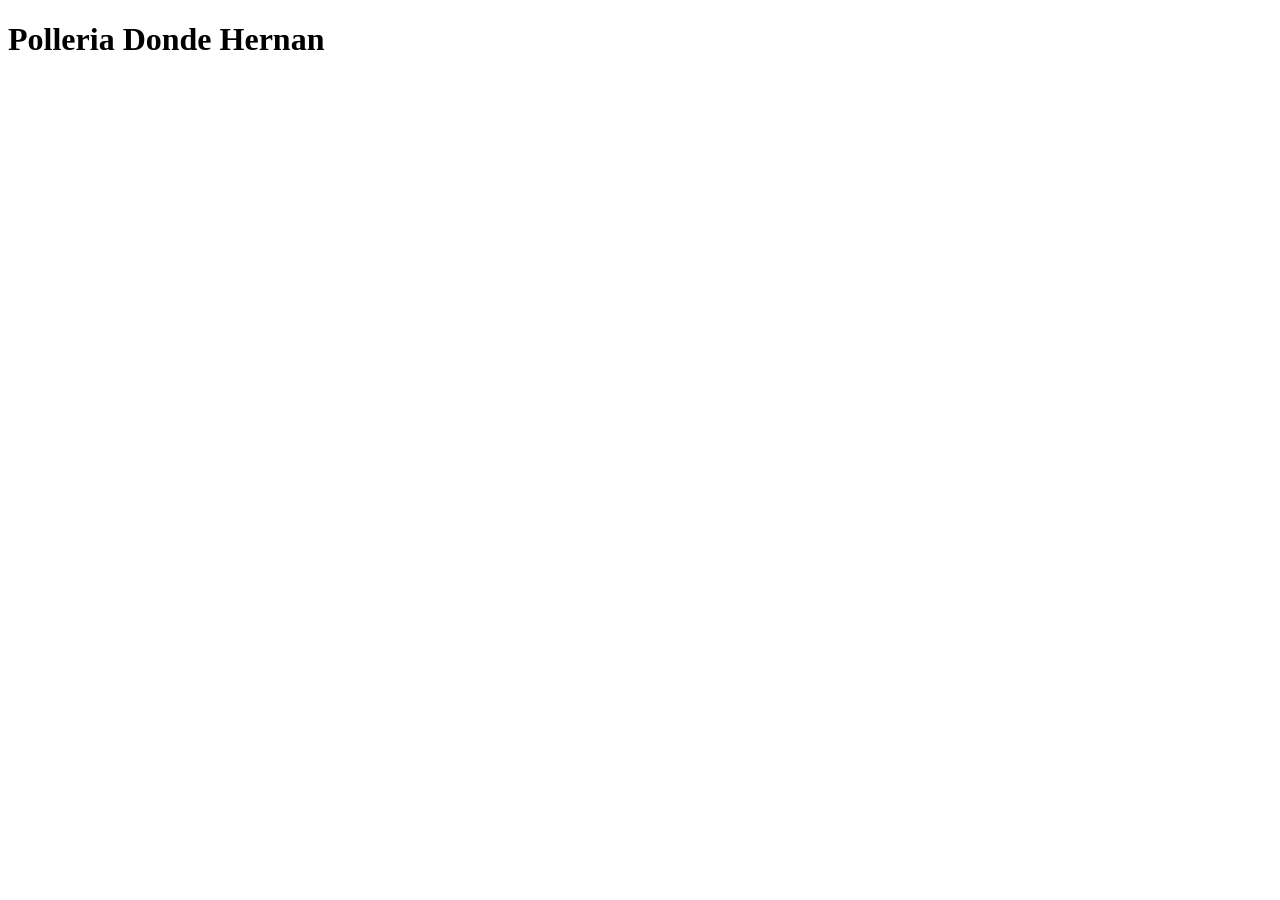
==== index.html @ 8659143b "Crear pagina de Polleria Donde Hernan" ====
<!DOCTYPE html>
<html lang="es">
<head>
    <meta charset="UTF-8">
    <meta name="viewport" content="width=device-width, initial-scale=1.0">
    <title>Polleria Donde Hernan</title>
    <link rel="stylesheet" href="style.css">
</head>
<body>
    <h1>Polleria Donde Hernan</h1>
</body>
</html>
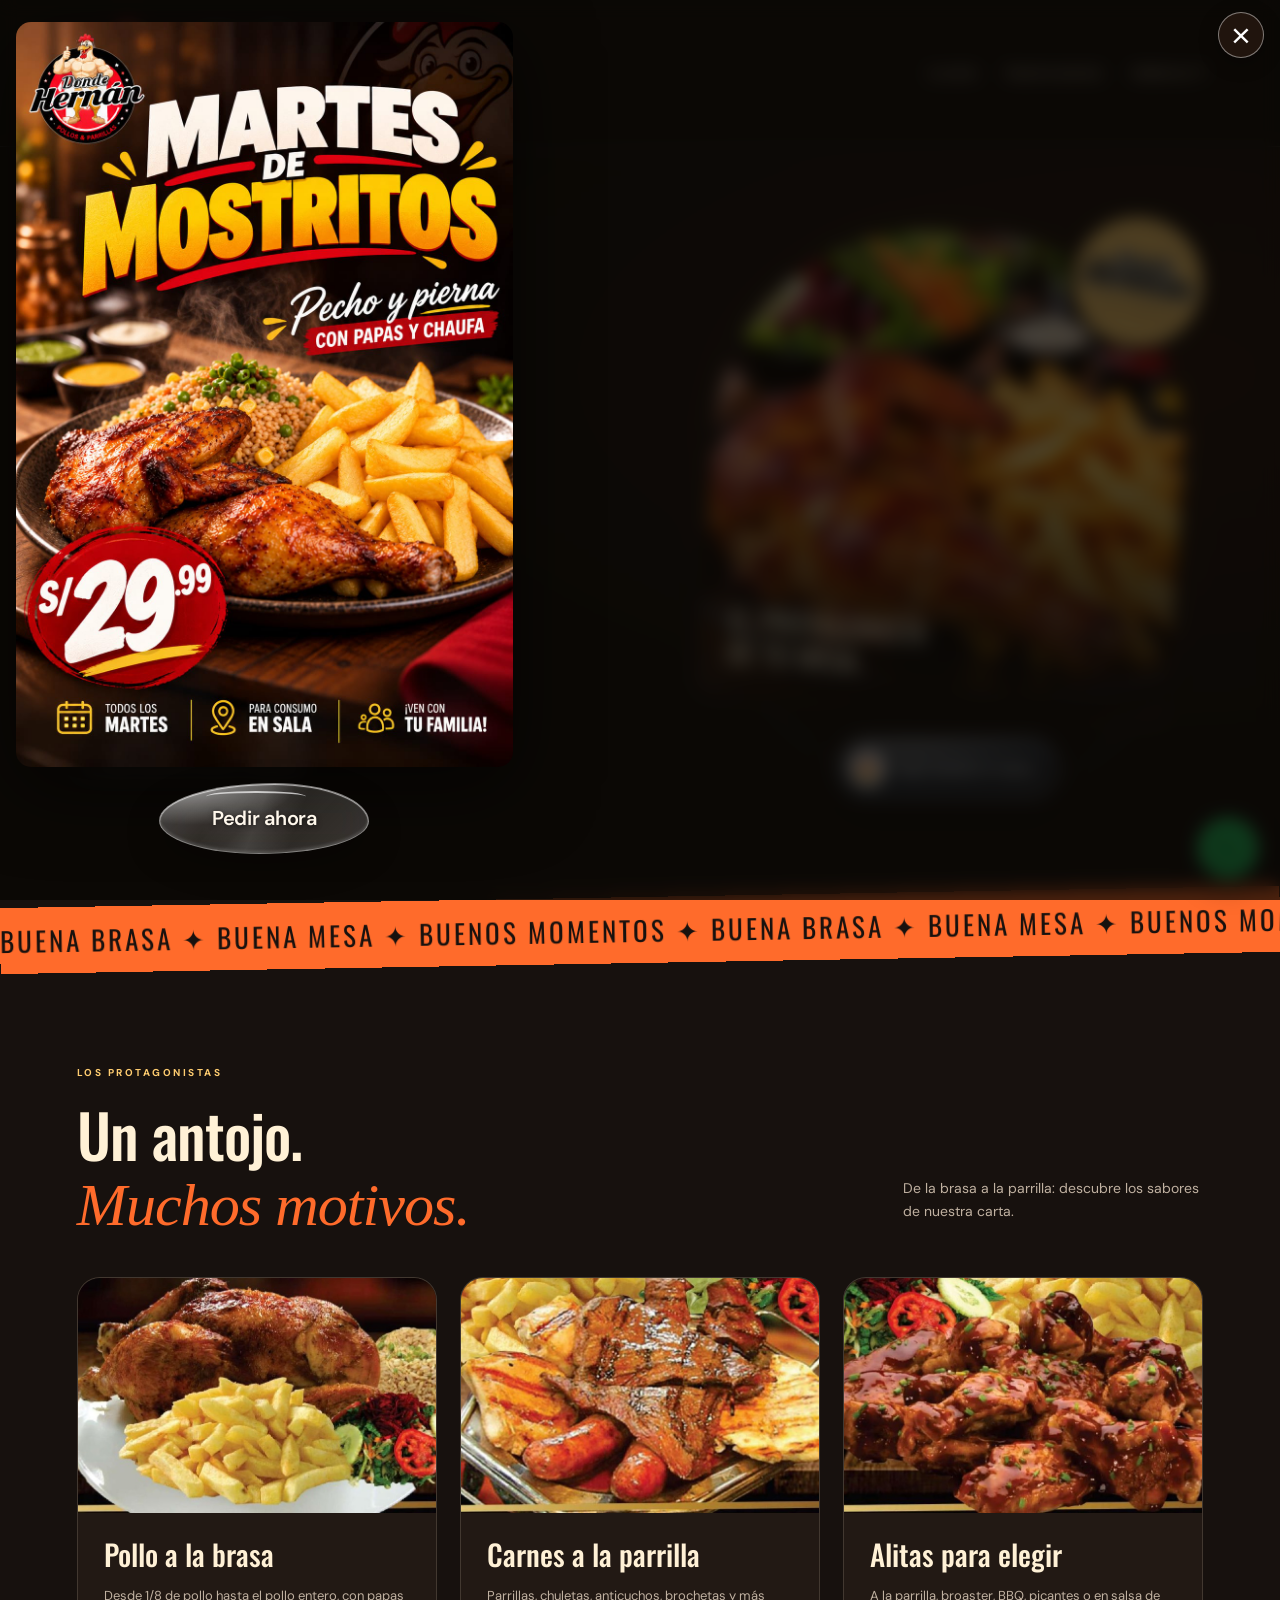
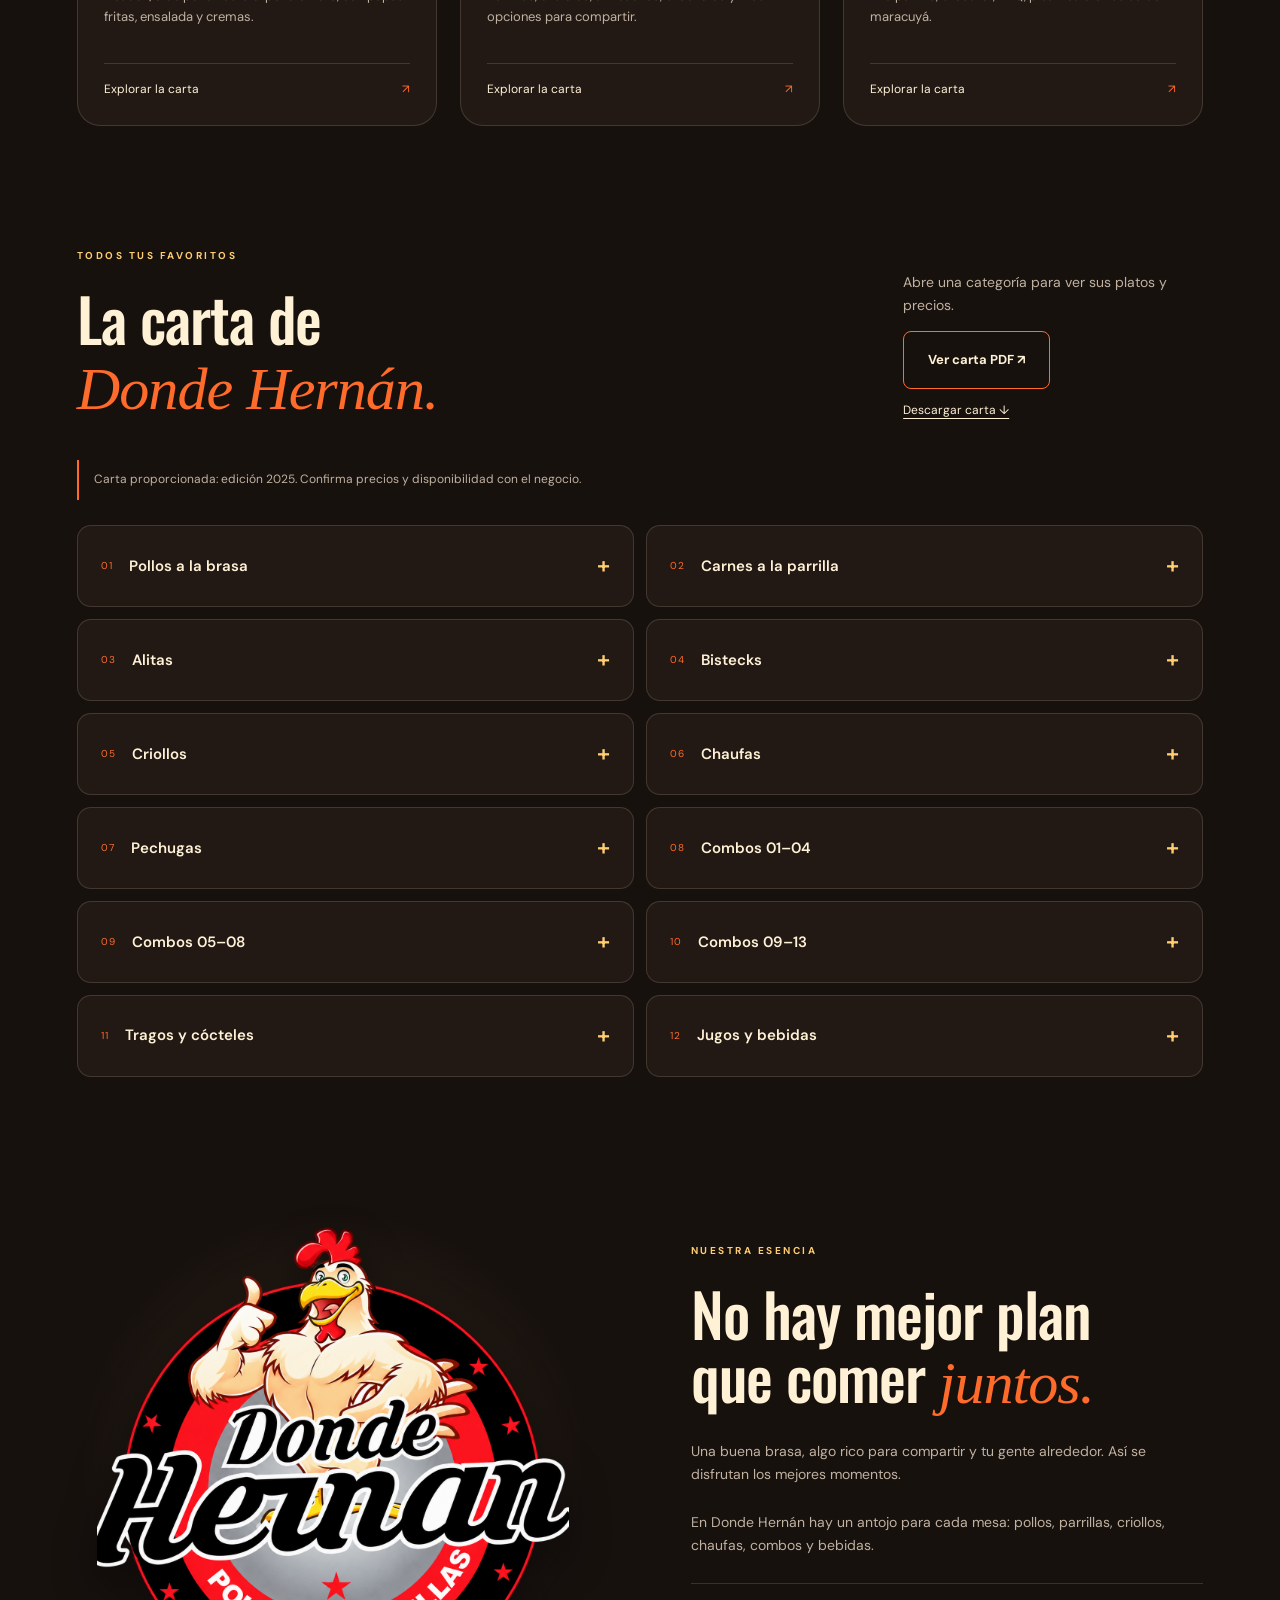
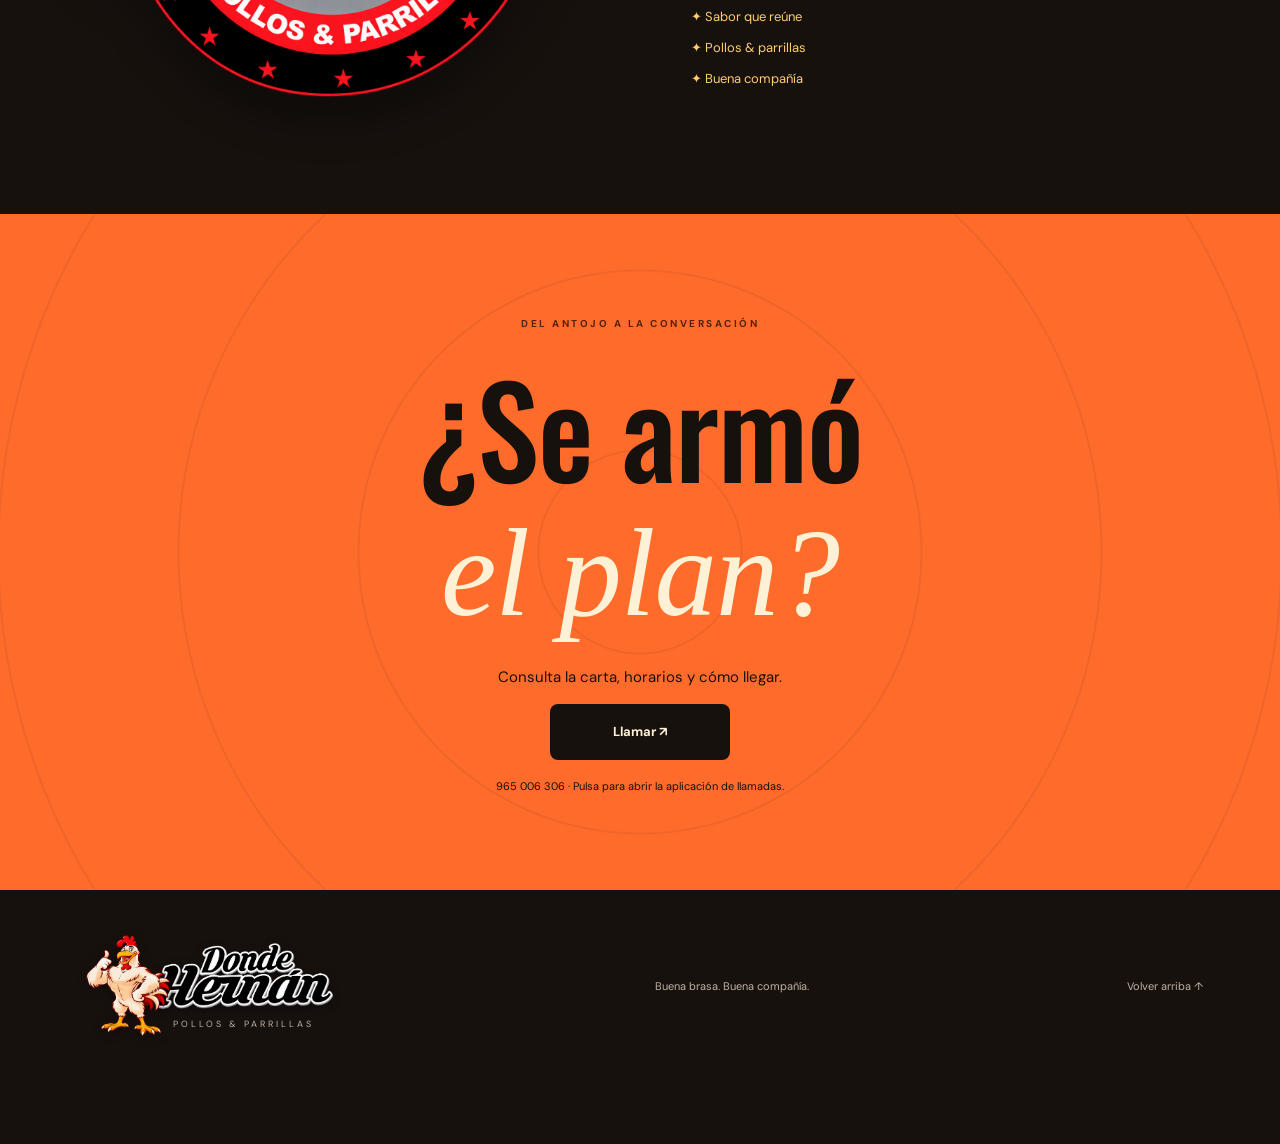
==== commit 84b4f555: "Actualizar web de Polleria Donde Hernan a v6" ====
--- a/index.html
+++ b/index.html
@@ -1,12 +1 @@
-<!DOCTYPE html>
-<html lang="es">
-<head>
-    <meta charset="UTF-8">
-    <meta name="viewport" content="width=device-width, initial-scale=1.0">
-    <title>Polleria Donde Hernan</title>
-    <link rel="stylesheet" href="style.css">
-</head>
-<body>
-    <h1>Polleria Donde Hernan</h1>
-</body>
-</html>+<!doctype html><html lang="es"><head><meta charset="utf-8"><meta name="viewport" content="width=device-width, initial-scale=1"><meta name="theme-color" content="#17110e"><meta name="description" content="Donde Hernán: pollos y parrillas. Descubre nuestra carta y encuentra tu próximo gran antojo."><title>Donde Hernán · Pollos & Parrillas</title><link rel="stylesheet" href="style.css"></head><body><details class="promo-popup" open><summary class="promo-close" aria-label="Cerrar anuncio"><span aria-hidden="true">×</span><span class="sr-only">Cerrar anuncio</span></summary><div class="promo-backdrop"></div><div class="promo-content"><img class="promo-image" src="assets/promocion-martes.jpg" alt="Martes de mostritos en Donde Hernán. Pecho y pierna con papas y chaufa, S/ 29.99. Todos los martes, para consumo en sala." width="1024" height="1536" fetchpriority="high"><a class="liquid-glass promo-order" href="https://wa.me/51965006306?text=Hola%20Donde%20Hern%C3%A1n%2C%20quisiera%20consultar%20la%20promoci%C3%B3n%20Martes%20de%20Mostritos%20para%20consumo%20en%20sala." target="_blank" rel="noopener noreferrer">Pedir ahora</a></div></details><a class="skip" href="#inicio">Ir al contenido</a><header><a class="brand" href="#inicio"><img class="brand-mascot" src="assets/gallo.png" alt=""><span class="brand-type"><img class="brand-wordmark" src="assets/donde-hernan.png" alt="Donde Hernán"><small>POLLOS & PARRILLAS</small></span></a><nav aria-label="Navegación"><a href="#carta">La carta</a><a href="#esencia">Nuestra esencia</a><a href="#contacto">Hablemos ↗</a></nav></header><main><section class="hero wrap" id="inicio"><div class="hero-copy"><span class="eyebrow">✦ EL PLAN SE ARMA AQUÍ</span><h1>Hay antojos<br>que piden<br><em>buena brasa.</em></h1><p>Pollo a la brasa, parrillas y una mesa llena de buenos momentos. El sabor tiene nombre: Donde Hernán.</p><div class="actions"><a class="button" href="#carta">Descubre nuestra carta ↗</a><a class="subtle" href="#contacto">Conversemos →</a></div><small class="note">— La mejor parte de la mesa es compartirla.</small></div><div class="hero-art"><div class="hero-image"><img src="assets/pollo-principal.jpg" alt="Pollo a la brasa con papas y ensalada, fotografía de la carta de Donde Hernán" width="840" height="480"><span>EL PROTAGONISTA<br>DE TU MESA.</span></div><div class="stamp stamp-wordmark"><img src="assets/donde-hernan.png" alt="Donde Hernán"><span>POLLOS & PARRILLAS</span></div><button class="tag liquid-glass taste-drop" type="button"><span class="taste-icon" aria-hidden="true">🔥</span><span>Aquí manda el sabor.</span></button></div></section><div class="ticker" aria-hidden="true"><div>BUENA BRASA ✦ BUENA MESA ✦ BUENOS MOMENTOS ✦ BUENA BRASA ✦ BUENA MESA ✦ BUENOS MOMENTOS ✦ </div></div><section class="wrap" id="favoritos"><div class="heading"><div><span class="eyebrow">LOS PROTAGONISTAS</span><h2>Un antojo.<br><em>Muchos motivos.</em></h2></div><p>De la brasa a la parrilla: descubre los sabores de nuestra carta.</p></div><div class="cards"><article class="card"><img src="assets/pollo.jpg" alt="Pollo a la brasa, fotografía de la carta" loading="lazy" width="840" height="480"><div><h3>Pollo a la brasa</h3><p>Desde 1/8 de pollo hasta el pollo entero, con papas fritas, ensalada y cremas.</p><a href="#carta">Explorar la carta <span>↗</span></a></div></article><article class="card"><img src="assets/parrilla.jpg" alt="Carnes a la parrilla, fotografía de la carta" loading="lazy" width="840" height="480"><div><h3>Carnes a la parrilla</h3><p>Parrillas, chuletas, anticuchos, brochetas y más opciones para compartir.</p><a href="#carta">Explorar la carta <span>↗</span></a></div></article><article class="card"><img src="assets/alitas.jpg" alt="Alitas para elegir, fotografía de la carta" loading="lazy" width="840" height="480"><div><h3>Alitas para elegir</h3><p>A la parrilla, broaster, BBQ, picantes o en salsa de maracuyá.</p><a href="#carta">Explorar la carta <span>↗</span></a></div></article></div></section><section class="wrap carta" id="carta"><div class="heading"><div><span class="eyebrow">TODOS TUS FAVORITOS</span><h2>La carta de<br><em>Donde Hernán.</em></h2></div><div><p>Abre una categoría para ver sus platos y precios.</p><a class="button outline" href="assets/carta-2025.pdf" target="_blank" rel="noopener">Ver carta PDF ↗</a><a class="download" href="assets/carta-2025.pdf" download>Descargar carta ↓</a></div></div><p class="notice">Carta proporcionada: edición 2025. Confirma precios y disponibilidad con el negocio.</p><div class="menu-grid"><details class="menu-category"><summary><span class="category-no">01</span>Pollos a la brasa<span class="plus">+</span></summary><div class="menu-sheet"><a href="assets/carta-01.jpg" target="_blank" rel="noopener"><img src="assets/carta-01.jpg" alt="Carta 2025 de Donde Hernán: Pollos a la brasa, platos y precios" loading="lazy" width="990" height="1400"></a><p>Amplía la imagen para leer todos los detalles.</p></div></details><details class="menu-category"><summary><span class="category-no">02</span>Carnes a la parrilla<span class="plus">+</span></summary><div class="menu-sheet"><a href="assets/carta-02.jpg" target="_blank" rel="noopener"><img src="assets/carta-02.jpg" alt="Carta 2025 de Donde Hernán: Carnes a la parrilla, platos y precios" loading="lazy" width="990" height="1400"></a><p>Amplía la imagen para leer todos los detalles.</p></div></details><details class="menu-category"><summary><span class="category-no">03</span>Alitas<span class="plus">+</span></summary><div class="menu-sheet"><a href="assets/carta-03.jpg" target="_blank" rel="noopener"><img src="assets/carta-03.jpg" alt="Carta 2025 de Donde Hernán: Alitas, platos y precios" loading="lazy" width="990" height="1400"></a><p>Amplía la imagen para leer todos los detalles.</p></div></details><details class="menu-category"><summary><span class="category-no">04</span>Bistecks<span class="plus">+</span></summary><div class="menu-sheet"><a href="assets/carta-04.jpg" target="_blank" rel="noopener"><img src="assets/carta-04.jpg" alt="Carta 2025 de Donde Hernán: Bistecks, platos y precios" loading="lazy" width="990" height="1400"></a><p>Amplía la imagen para leer todos los detalles.</p></div></details><details class="menu-category"><summary><span class="category-no">05</span>Criollos<span class="plus">+</span></summary><div class="menu-sheet"><a href="assets/carta-05.jpg" target="_blank" rel="noopener"><img src="assets/carta-05.jpg" alt="Carta 2025 de Donde Hernán: Criollos, platos y precios" loading="lazy" width="990" height="1400"></a><p>Amplía la imagen para leer todos los detalles.</p></div></details><details class="menu-category"><summary><span class="category-no">06</span>Chaufas<span class="plus">+</span></summary><div class="menu-sheet"><a href="assets/carta-06.jpg" target="_blank" rel="noopener"><img src="assets/carta-06.jpg" alt="Carta 2025 de Donde Hernán: Chaufas, platos y precios" loading="lazy" width="990" height="1400"></a><p>Amplía la imagen para leer todos los detalles.</p></div></details><details class="menu-category"><summary><span class="category-no">07</span>Pechugas<span class="plus">+</span></summary><div class="menu-sheet"><a href="assets/carta-07.jpg" target="_blank" rel="noopener"><img src="assets/carta-07.jpg" alt="Carta 2025 de Donde Hernán: Pechugas, platos y precios" loading="lazy" width="990" height="1400"></a><p>Amplía la imagen para leer todos los detalles.</p></div></details><details class="menu-category"><summary><span class="category-no">08</span>Combos 01–04<span class="plus">+</span></summary><div class="menu-sheet"><a href="assets/carta-08.jpg" target="_blank" rel="noopener"><img src="assets/carta-08.jpg" alt="Carta 2025 de Donde Hernán: Combos 01–04, platos y precios" loading="lazy" width="990" height="1400"></a><p>Amplía la imagen para leer todos los detalles.</p></div></details><details class="menu-category"><summary><span class="category-no">09</span>Combos 05–08<span class="plus">+</span></summary><div class="menu-sheet"><a href="assets/carta-09.jpg" target="_blank" rel="noopener"><img src="assets/carta-09.jpg" alt="Carta 2025 de Donde Hernán: Combos 05–08, platos y precios" loading="lazy" width="990" height="1400"></a><p>Amplía la imagen para leer todos los detalles.</p></div></details><details class="menu-category"><summary><span class="category-no">10</span>Combos 09–13<span class="plus">+</span></summary><div class="menu-sheet"><a href="assets/carta-10.jpg" target="_blank" rel="noopener"><img src="assets/carta-10.jpg" alt="Carta 2025 de Donde Hernán: Combos 09–13, platos y precios" loading="lazy" width="990" height="1400"></a><p>Amplía la imagen para leer todos los detalles.</p></div></details><details class="menu-category"><summary><span class="category-no">11</span>Tragos y cócteles<span class="plus">+</span></summary><div class="menu-sheet"><a href="assets/carta-11.jpg" target="_blank" rel="noopener"><img src="assets/carta-11.jpg" alt="Carta 2025 de Donde Hernán: Tragos y cócteles, platos y precios" loading="lazy" width="990" height="1400"></a><p>Amplía la imagen para leer todos los detalles.</p></div></details><details class="menu-category"><summary><span class="category-no">12</span>Jugos y bebidas<span class="plus">+</span></summary><div class="menu-sheet"><a href="assets/carta-12.jpg" target="_blank" rel="noopener"><img src="assets/carta-12.jpg" alt="Carta 2025 de Donde Hernán: Jugos y bebidas, platos y precios" loading="lazy" width="990" height="1400"></a><p>Amplía la imagen para leer todos los detalles.</p></div></details></div></section><section class="wrap about" id="esencia"><div class="logo-panel"><img src="assets/logo.png" alt="Donde Hernán, pollos y parrillas" loading="lazy" width="700" height="700"></div><div><span class="eyebrow">NUESTRA ESENCIA</span><h2>No hay mejor plan<br>que comer <em>juntos.</em></h2><p>Una buena brasa, algo rico para compartir y tu gente alrededor. Así se disfrutan los mejores momentos.</p><p>En Donde Hernán hay un antojo para cada mesa: pollos, parrillas, criollos, chaufas, combos y bebidas.</p><div class="values"><span>✦ Sabor que reúne</span><span>✦ Pollos & parrillas</span><span>✦ Buena compañía</span></div></div></section><section class="contact wrap" id="contacto"><span class="eyebrow">DEL ANTOJO A LA CONVERSACIÓN</span><h2>¿Se armó<br><em>el plan?</em></h2><p>Consulta la carta, horarios y cómo llegar.</p><a class="button dark call-button" href="tel:+51965006306">Llamar ↗</a><small>965 006 306 · Pulsa para abrir la aplicación de llamadas.</small></section></main><footer><a class="brand" href="#inicio"><img class="brand-mascot" src="assets/gallo.png" alt=""><span class="brand-type"><img class="brand-wordmark" src="assets/donde-hernan.png" alt="Donde Hernán"><small>POLLOS & PARRILLAS</small></span></a><p>Buena brasa. Buena compañía.</p><a href="#inicio">Volver arriba ↑</a></footer><a class="whatsapp-float" href="https://wa.me/51965006306?text=Hola%20Donde%20Hern%C3%A1n%2C%20quisiera%20hacer%20un%20pedido." target="_blank" rel="noopener noreferrer" aria-label="Escribir por WhatsApp"><svg viewBox="0 0 32 32" fill="none" aria-hidden="true"><path d="M26.8 5.2A15.2 15.2 0 0 0 3 23.6L1 31l7.6-2A15.2 15.2 0 0 0 31 15.8c0-4-1.5-7.8-4.2-10.6Z" stroke="currentColor" stroke-width="2"/><path d="M10 8c-.8 0-2 1.5-2 3.5 0 5 7.5 12 12 12 2 0 4-1.5 4-2.5l-4-2-2 2c-3-1-6-4-7-7l2-2-2-4h-1Z" fill="currentColor"/></svg></a></body></html>
--- a/style.css
+++ b/style.css
@@ -0,0 +1,65 @@
+@import url('https://fonts.googleapis.com/css2?family=DM+Sans:wght@400;500;600;700&family=Oswald:wght@500;600;700&display=swap');
+:root{--bg:#17110e;--surface:#221914;--cream:#fff1d6;--muted:#c0b1a1;--orange:#ff6b2b;--yellow:#ffcd70;--line:#fff1d625}*{box-sizing:border-box}html{scroll-behavior:smooth;scroll-padding-top:105px}body{margin:0;background:var(--bg);color:var(--cream);font-family:'DM Sans',sans-serif;line-height:1.65}a{color:inherit;text-decoration:none}img{display:block;max-width:100%}h1,h2,h3,p{margin-top:0}h1,h2,h3{line-height:1.06}h1,h2,h3,.brand{font-family:'Oswald',sans-serif}a:focus-visible,summary:focus-visible{outline:3px solid var(--yellow);outline-offset:6px}::selection{background:var(--orange);color:var(--bg)}.skip{position:fixed;left:12px;top:-90px;z-index:99;background:var(--cream);color:var(--bg);padding:12px}.skip:focus{top:10px}.wrap{padding:95px max(6vw,calc((100vw - 1260px)/2))}header{position:sticky;top:0;z-index:20;display:flex;justify-content:space-between;align-items:center;padding:15px 6vw;gap:20px;background:#17110ef2;backdrop-filter:blur(16px);border-bottom:1px solid var(--line)}.brand{display:flex;align-items:center;gap:12px;line-height:1.2;font-size:23px;font-weight:600}.brand img{width:62px;height:62px;object-fit:contain;border-radius:12px;background:#fff}.brand small{display:block;font:9px 'DM Sans',sans-serif;letter-spacing:3px;color:var(--muted);margin-top:7px}nav{display:flex;gap:30px;font-size:13px}nav a:hover{color:var(--orange)}.hero{display:grid;grid-template-columns:1.05fr 1fr;align-items:center;gap:7%;padding-top:65px;min-height:720px;overflow:hidden;background:radial-gradient(ellipse at 90% 30%,#ff6b2b15,transparent 50%)}.hero-copy{animation:enter .8s both}.eyebrow{font-size:10px;letter-spacing:2.5px;font-weight:700;color:var(--yellow)}h1{font-size:clamp(58px,6.5vw,96px);letter-spacing:-3px;margin:24px 0}em{font-family:Georgia,serif;font-weight:400;color:var(--orange)}.hero p{max-width:430px;color:var(--muted);font-size:16px}.actions{display:flex;align-items:center;gap:25px;flex-wrap:wrap;margin-top:30px}.button{display:inline-flex;justify-content:center;align-items:center;padding:17px 24px;background:var(--orange);color:var(--bg);border-radius:8px;font-size:13px;font-weight:700;transition:transform .25s,box-shadow .25s}.button:hover{transform:translateY(-4px);box-shadow:0 12px 25px #0004}.subtle{font-size:12px;border-bottom:1px solid var(--line);padding:9px 0}.note{display:block;margin-top:35px;font-size:11px;color:var(--muted)}.hero-art{position:relative;padding:20px;animation:enter 1s .15s both;min-width:0}.hero-art:before{content:'';position:absolute;inset:0;border:1px solid var(--line);border-radius:50%;transform:rotate(-12deg)}.hero-image{height:480px;border-radius:45% 45% 20px 20px;overflow:hidden;position:relative;transform:rotate(4deg);background:#45301d}.hero-image img{width:100%;height:100%;object-fit:cover}.hero-image:after{content:'';position:absolute;inset:0;background:linear-gradient(transparent 45%,#17110ee8)}.hero-image>span{position:absolute;bottom:30px;left:28px;z-index:1;font:30px/1.1 'Oswald',sans-serif}.stamp{position:absolute;right:0;top:5px;width:130px;height:130px;border-radius:50%;background:var(--yellow);color:var(--bg);display:flex;flex-direction:column;align-items:center;justify-content:center;font-size:8px;letter-spacing:1px;transform:rotate(12deg);box-shadow:0 0 0 7px var(--bg)}.stamp strong{font:26px 'Oswald',sans-serif}.tag{position:absolute;left:0;bottom:80px;background:var(--cream);color:var(--bg);padding:14px 20px;border-radius:10px;font-size:12px;font-weight:700;animation:float 5s infinite}.ticker{overflow:hidden;background:var(--orange);color:var(--bg);padding:13px 0;transform:rotate(-1deg)}.ticker div{width:max-content;white-space:nowrap;font:27px 'Oswald',sans-serif;letter-spacing:3px;animation:marquee 28s linear infinite}.heading{display:flex;justify-content:space-between;gap:40px;align-items:end;margin-bottom:40px}h2{font-size:clamp(40px,4.7vw,64px);font-weight:500;letter-spacing:-1px;margin:18px 0 0}.heading>p,.heading>div:last-child>p{max-width:300px;font-size:14px;color:var(--muted)}.cards{display:grid;grid-template-columns:repeat(3,1fr);gap:23px}.card{border:1px solid var(--line);border-radius:23px;background:var(--surface);overflow:hidden;transition:transform .3s,border-color .3s}.card:hover{transform:translateY(-7px);border-color:var(--orange)}.card>img{width:100%;height:235px;object-fit:cover}.card>div{padding:26px}h3{font-size:29px;font-weight:500;margin:0 0 15px}.card p{font-size:13px;color:var(--muted);min-height:65px}.card a{display:flex;justify-content:space-between;border-top:1px solid var(--line);padding-top:16px;font-size:12px}.card a span{color:var(--orange)}.carta{padding-top:20px}.outline{background:transparent;color:var(--cream);border:1px solid var(--orange)}.download{display:block;font-size:12px;margin-top:12px;text-decoration:underline;text-underline-offset:4px}.notice{font-size:12px;color:var(--muted);border-left:2px solid var(--orange);padding:10px 15px;margin-bottom:25px}.menu-grid{display:grid;grid-template-columns:1fr 1fr;gap:12px;align-items:start}.menu-category{min-width:0;border:1px solid var(--line);border-radius:14px;background:var(--surface);overflow:hidden}.menu-category summary{display:flex;align-items:center;gap:16px;padding:21px 23px;cursor:pointer;list-style:none;font-weight:600;font-size:15px}.menu-category summary::-webkit-details-marker{display:none}.category-no{font-size:10px;color:var(--orange);font-weight:400;letter-spacing:1px}.plus{margin-left:auto;color:var(--yellow);font-size:23px;transition:transform .2s}.menu-category[open] .plus{transform:rotate(45deg)}.menu-category[open]{border-color:var(--orange)}.menu-sheet{padding:0 12px 10px}.menu-sheet img{width:100%;height:auto;border-radius:6px}.menu-sheet p{font-size:10px;color:var(--muted);text-align:center;margin:12px 0}.about{display:grid;grid-template-columns:1fr 1fr;gap:9%;align-items:center;padding-top:35px}.logo-panel{padding:35px;background:var(--yellow);border-radius:25px;transform:rotate(-3deg)}.logo-panel img{width:100%;height:auto;border-radius:15px}.about p{font-size:14px;color:var(--muted);margin:25px 0 0}.values{display:grid;gap:10px;border-top:1px solid var(--line);margin-top:25px;padding-top:22px;font-size:13px;color:var(--yellow)}.contact{text-align:center;background:var(--orange);color:var(--bg);background-image:repeating-radial-gradient(circle at center,transparent 0 100px,#17110e12 101px 102px,transparent 103px 180px)}.contact .eyebrow{color:#54220e}.contact h2{font-size:clamp(70px,10vw,125px);margin:25px 0}.contact em{color:var(--cream)}.contact p{font-size:15px}.dark{background:var(--bg);color:var(--cream)}.contact small{display:block;font-size:11px;margin-top:17px}footer{display:flex;justify-content:space-between;align-items:center;gap:25px;padding:38px 6vw}footer p,footer>a:last-child{font-size:11px;color:var(--muted);margin:0}footer .brand{font-size:19px}footer .brand img{width:50px;height:50px}@keyframes enter{from{opacity:0;transform:translateY(25px)}to{opacity:1;transform:translateY(0)}}@keyframes float{50%{transform:translateY(-9px)}}@keyframes marquee{to{transform:translateX(-50%)}}@media(max-width:900px){nav{gap:18px}.hero{gap:3%}.hero-image{height:410px}.cards{gap:14px}.card>div{padding:20px}.card>img{height:190px}.card p{min-height:90px}.stamp{width:110px;height:110px}.stamp strong{font-size:22px}}@media(max-width:680px){html{scroll-padding-top:90px}.wrap{padding:65px 6vw}header{padding:12px 5vw;gap:12px}.brand{font-size:17px;gap:9px}.brand img{width:47px;height:47px}.brand small{font-size:7px;letter-spacing:1.6px}nav{gap:14px;font-size:11px}nav a:nth-child(2){display:none}.hero{grid-template-columns:1fr;gap:35px;padding-top:45px}.hero p{font-size:15px}h1{font-size:clamp(53px,12vw,78px);letter-spacing:-2px}.hero-art{max-width:480px;width:100%;margin:auto}.hero-image{height:430px}.hero-image img{object-position:center}.eyebrow{font-size:9px;letter-spacing:2px}.heading{display:block}.heading>p,.heading>div:last-child{margin-top:25px}.heading>div:last-child>p{max-width:none}.cards{grid-template-columns:1fr;max-width:480px;margin:auto}.card>img{height:240px}.card p{min-height:0}.menu-grid{grid-template-columns:1fr}.menu-category summary{padding:19px;font-size:14px}.carta{padding-top:5px}.about{grid-template-columns:1fr;gap:40px}.logo-panel{max-width:420px;margin:auto;padding:25px}.contact h2{font-size:85px}footer{flex-direction:column;text-align:center;padding:35px 6vw}.button{font-size:12px;padding:16px 20px}.tag{left:5px}.contact small{font-size:10px}}@media(max-width:360px){header .brand small{letter-spacing:.5px}.brand{font-size:15px}nav{gap:10px;font-size:10px}.hero-image{height:350px}.stamp{width:100px;height:100px}.actions{gap:17px}.menu-category summary{gap:12px}}@media(prefers-reduced-motion:reduce){html{scroll-behavior:auto}*,*:before,*:after{animation:none!important;transition:none!important}}
+/* Vidrio líquido: transparencias, reflejos y profundidad sin JavaScript. */
+.brand img{background:transparent;border-radius:0;filter:drop-shadow(0 3px 6px #0005)}
+.logo-panel{background:radial-gradient(ellipse,#ffcd7020,transparent 70%);transform:none;padding:20px;border:0}
+.logo-panel img{border-radius:0;filter:drop-shadow(0 20px 22px #0007)}
+.liquid-glass{position:relative;isolation:isolate;background:linear-gradient(135deg,#ffffff38,#ffffff0c 45%,#ffffff22);border:1px solid #ffffff65;color:#fff8ec;-webkit-backdrop-filter:blur(17px) saturate(1.65);backdrop-filter:blur(17px) saturate(1.65);box-shadow:inset 0 1px 1px #ffffffad,inset 0 -2px 3px #ffffff25,0 12px 35px #0004;text-shadow:0 1px 5px #0009;overflow:hidden}
+.liquid-glass:before{content:'';position:absolute;inset:0;z-index:-1;background:radial-gradient(ellipse at 15% 0,#ffffff80,transparent 42%),linear-gradient(110deg,transparent 25%,#ffffff20 47%,transparent 65%);pointer-events:none}
+.tag.liquid-glass{position:absolute;border-radius:22px;padding:17px 23px;color:#fff8ec;background-color:#28170e55;font-size:13px;bottom:90px;left:-5px}
+.order-poster{margin:0 6vw 70px;min-height:285px;position:relative;display:grid;place-items:center;border-radius:32px;overflow:hidden;border:1px solid var(--line);background:#52301b;isolation:isolate}
+.poster-photo{position:absolute;inset:0;background:linear-gradient(90deg,#17110e91,#17110e22,#17110e91),url('assets/pollo.jpg') center 52%/cover;z-index:-2}
+.order-poster:after{content:'';position:absolute;inset:0;background:radial-gradient(ellipse at 50% 50%,#ffcd7020,transparent 70%);z-index:-1}
+.order-drop{display:grid;place-items:center;min-width:230px;min-height:95px;padding:26px 42px;border-radius:55% 45% 53% 47% / 55% 58% 42% 45%;font-size:24px;font-weight:600;letter-spacing:-.5px;background-color:#23180d38;animation:water-drop 7s ease-in-out infinite;transition:transform .3s,box-shadow .3s}
+.order-drop:after{content:'';position:absolute;top:9px;left:22%;width:48%;height:11px;border-top:2px solid #ffffffc9;border-radius:50%;filter:blur(.5px);pointer-events:none}
+.order-drop:hover{transform:translateY(-5px) scale(1.04);box-shadow:inset 0 2px 3px #ffffffcc,0 15px 45px #ffcd703b}
+.whatsapp-float{position:fixed;right:max(22px,env(safe-area-inset-right));bottom:calc(22px + env(safe-area-inset-bottom));width:60px;height:60px;display:grid;place-items:center;z-index:40;background:#25d366;color:#082e15;border:1px solid #b5ffcf88;border-radius:50%;box-shadow:0 8px 30px #0005;transition:transform .25s}
+.whatsapp-float svg{width:31px;height:31px}.whatsapp-float:hover{transform:translateY(-4px) scale(1.06)}.call-button{min-width:180px}footer{padding-bottom:100px}
+@keyframes water-drop{0%,100%{border-radius:55% 45% 53% 47% / 55% 58% 42% 45%}50%{border-radius:45% 55% 47% 53% / 48% 45% 55% 52%}}
+@supports not (backdrop-filter:blur(1px)){.liquid-glass{background:#493024e8}}
+@media(max-width:680px){.order-poster{min-height:220px;margin-bottom:35px;border-radius:24px}.order-drop{min-width:200px;min-height:86px;font-size:22px}.tag.liquid-glass{font-size:11px;padding:14px 17px;left:0;bottom:72px}.hero-image>span{bottom:20px;font-size:25px}.whatsapp-float{width:56px;height:56px;right:17px}.logo-panel{padding:10px}.brand img{width:53px;height:53px}.contact small{max-width:250px;margin:17px auto 0}.call-button{min-height:52px}}
+@media(prefers-reduced-motion:reduce){.order-drop{animation:none}}
+
+/* Anuncio de entrada: cierre nativo con details, sin JavaScript. */
+.sr-only{position:absolute;width:1px;height:1px;padding:0;margin:-1px;overflow:hidden;clip:rect(0,0,0,0);white-space:nowrap;border:0}
+.promo-popup:not([open]){display:none}
+.promo-popup[open]{position:fixed;inset:0;z-index:1000;overflow-y:auto;overscroll-behavior:contain;padding:22px 16px 28px;display:grid;justify-items:center;align-content:center;min-height:100dvh}
+.promo-backdrop{position:fixed;inset:0;background:#080603b8;-webkit-backdrop-filter:blur(9px);backdrop-filter:blur(9px);z-index:-1}
+.promo-content{display:flex;flex-direction:column;align-items:center;gap:16px;width:min(100%,calc((100dvh - 155px)*.666667),540px)}
+.promo-image{width:100%;height:auto;max-height:calc(100dvh - 155px);object-fit:contain;border-radius:15px;box-shadow:0 20px 80px #0009}
+.promo-close{position:fixed;top:max(12px,env(safe-area-inset-top));right:max(16px,env(safe-area-inset-right));width:46px;height:46px;border-radius:50%;display:grid;place-items:center;list-style:none;cursor:pointer;background:#241710dc;border:1px solid #ffffff70;color:#fff;font:34px/1 Arial,sans-serif;box-shadow:0 5px 20px #0005;z-index:2}
+.promo-close::-webkit-details-marker{display:none}.promo-close:hover{background:#a43a20}.promo-close:focus-visible{outline:3px solid var(--yellow);outline-offset:4px}
+.promo-order{display:grid;place-items:center;min-width:210px;min-height:66px;padding:18px 33px;border-radius:55% 45% 52% 48% / 53% 54% 46% 47%;font-size:20px;font-weight:600;letter-spacing:-.3px;background-color:#ffffff12;animation:water-drop 7s ease-in-out infinite;transition:transform .2s}
+.promo-order:after{content:'';position:absolute;top:7px;left:22%;width:48%;height:9px;border-top:2px solid #ffffffb0;border-radius:50%;pointer-events:none}.promo-order:hover{transform:scale(1.04)}
+body:has(.promo-popup[open]){overflow:hidden}
+@media(max-width:680px){.promo-popup[open]{padding-top:65px;padding-bottom:20px}.promo-content{width:min(100%,calc((100dvh - 180px)*.666667));gap:14px}.promo-image{max-height:calc(100dvh - 180px);border-radius:10px}.promo-order{min-height:60px;min-width:190px;font-size:18px}.promo-close{width:42px;height:42px}}
+@media(max-height:500px){.promo-popup[open]{align-content:start}.promo-content{width:240px}.promo-image{max-height:none}.promo-order{min-width:180px}}
+@media(prefers-reduced-motion:reduce){.promo-order{animation:none}}
+/* Identidad del encabezado y etiqueta de vidrio refinada. */
+header .brand{gap:13px;flex-shrink:0}header .brand .brand-mascot{width:67px;height:82px;object-fit:contain;filter:drop-shadow(0 4px 6px #0005)}
+header .brand-type{display:flex;flex-direction:column;align-items:center;gap:7px}
+header .brand .brand-wordmark{width:185px;height:68px;object-fit:contain;filter:drop-shadow(0 2px 4px #0006)}
+header .brand-type small{margin:0;font:9px 'DM Sans',sans-serif;letter-spacing:3px;color:var(--muted)}
+.hero-art{padding-bottom:90px}
+.tag.liquid-glass.taste-drop{bottom:2px;left:50%;translate:-50% 0;display:inline-flex;align-items:center;gap:11px;white-space:nowrap;max-width:100%;padding:12px 20px 12px 12px;border-radius:40px;color:#e4e8ef;background:linear-gradient(165deg,#79879d45,#273140b8 48%,#4d5a7055);border:1px solid #a5b1c268;font-family:-apple-system,BlinkMacSystemFont,'Segoe UI',sans-serif;font-size:14px;font-weight:600;letter-spacing:.05px;text-shadow:0 1px 2px #0008;-webkit-backdrop-filter:blur(24px) saturate(1.3);backdrop-filter:blur(24px) saturate(1.3);box-shadow:inset 0 2px 2px #e9f0ff68,inset 0 -2px 4px #c2d0e133,0 12px 30px #0005;cursor:pointer;animation:none;transform-origin:center;transition:transform .48s cubic-bezier(.2,.9,.25,1.5),border-radius .45s,box-shadow .3s}
+.taste-drop .taste-icon{display:grid;place-items:center;flex:0 0 36px;width:36px;height:36px;background:#f9fbff;border-radius:50%;font-size:20px;text-shadow:none;box-shadow:0 2px 5px #0002}
+.tag.liquid-glass.taste-drop:before{background:linear-gradient(180deg,#dce6ff1c,transparent 45%),radial-gradient(ellipse at 35% 0,#ffffff3b,transparent 60%)}
+.taste-drop:after{content:'';position:absolute;inset:5px 12px;border-top:1px solid #ffffff67;border-bottom:1px solid #ccdfff27;border-radius:40px;pointer-events:none;transition:transform .3s,opacity .3s;opacity:.75}
+.tag.liquid-glass.taste-drop:hover{transform:translateY(-3px);box-shadow:inset 0 2px 3px #e9f0ff85,inset 0 -2px 4px #c2d0e140,0 16px 30px #0005}
+.tag.liquid-glass.taste-drop:active{transform:scaleX(1.075) scaleY(.8);border-radius:48% 52% 46% 54% / 60% 58% 42% 40%;box-shadow:inset 0 3px 9px #0006,inset 0 -2px 4px #ffffff75,0 5px 18px #0003;transition:transform .13s ease-out,border-radius .13s,box-shadow .13s}
+.taste-drop:active:after{transform:scaleX(.88) scaleY(1.12);opacity:1}
+@media(max-width:900px){header .brand .brand-wordmark{width:150px;height:57px}header .brand .brand-mascot{width:54px;height:72px}header .brand-type small{font-size:8px;letter-spacing:2.4px}}
+@media(max-width:680px){header .brand{gap:7px}header .brand .brand-mascot{width:42px;height:59px}header .brand .brand-wordmark{width:116px;height:44px}header .brand-type{gap:5px}header .brand-type small{font-size:6.5px;letter-spacing:1.65px}.hero-art{padding-bottom:86px}.tag.liquid-glass.taste-drop{bottom:3px;left:50%;font-size:12px;padding:10px 16px 10px 10px;gap:9px}.taste-drop .taste-icon{width:32px;height:32px;flex-basis:32px;font-size:18px}}
+@media(max-width:380px){header nav{gap:9px;font-size:9px}header .brand .brand-wordmark{width:101px;height:40px}header .brand .brand-mascot{width:36px}header .brand-type small{font-size:6px;letter-spacing:1.3px}}
+@media(prefers-reduced-motion:reduce){.tag.liquid-glass.taste-drop{transition:none}.tag.liquid-glass.taste-drop:active{transform:scale(.98)}}
+
+/* Marca unificada: gallo mayor y cola superpuesta a la H. */
+header .brand,footer .brand{position:relative;display:flex;align-items:center;gap:0;isolation:isolate;flex-shrink:0}
+header .brand .brand-mascot,footer .brand .brand-mascot{position:relative;z-index:2;width:102px;height:116px;object-fit:contain;flex:0 0 102px;margin-right:-28px;background:transparent;border-radius:0;filter:drop-shadow(0 3px 5px #0005);pointer-events:none}
+header .brand-type,footer .brand-type{position:relative;z-index:1;display:flex;flex-direction:column;align-items:center;gap:7px}
+header .brand .brand-wordmark,footer .brand .brand-wordmark{width:185px;height:68px;object-fit:contain;max-width:none;background:transparent;border-radius:0;filter:drop-shadow(0 2px 4px #0006)}
+header .brand-type small,footer .brand-type small{margin:0;font:9px 'DM Sans',sans-serif;letter-spacing:3px;color:var(--muted)}
+.stamp.stamp-wordmark{gap:8px;padding:14px 8px}.stamp-wordmark img{width:100%;height:auto;max-height:64px;object-fit:contain}.stamp-wordmark span{font:6.5px 'DM Sans',sans-serif;letter-spacing:1.2px;white-space:nowrap;color:var(--bg)}
+@media(max-width:900px){header .brand .brand-mascot,footer .brand .brand-mascot{width:86px;height:98px;flex-basis:86px;margin-right:-24px}header .brand .brand-wordmark,footer .brand .brand-wordmark{width:150px;height:57px}header .brand-type small,footer .brand-type small{font-size:8px;letter-spacing:2.4px}.stamp-wordmark span{font-size:5.5px;letter-spacing:.8px}}
+@media(max-width:680px){header .brand .brand-mascot,footer .brand .brand-mascot{width:66px;height:76px;flex-basis:66px;margin-right:-20px}header .brand .brand-wordmark,footer .brand .brand-wordmark{width:116px;height:44px}header .brand-type,footer .brand-type{gap:5px}header .brand-type small,footer .brand-type small{font-size:6.5px;letter-spacing:1.65px}}
+@media(max-width:380px){header .brand .brand-mascot{width:59px;height:69px;flex-basis:59px;margin-right:-19px}header .brand .brand-wordmark{width:101px;height:40px}header .brand-type small{font-size:6px;letter-spacing:1.3px}}
